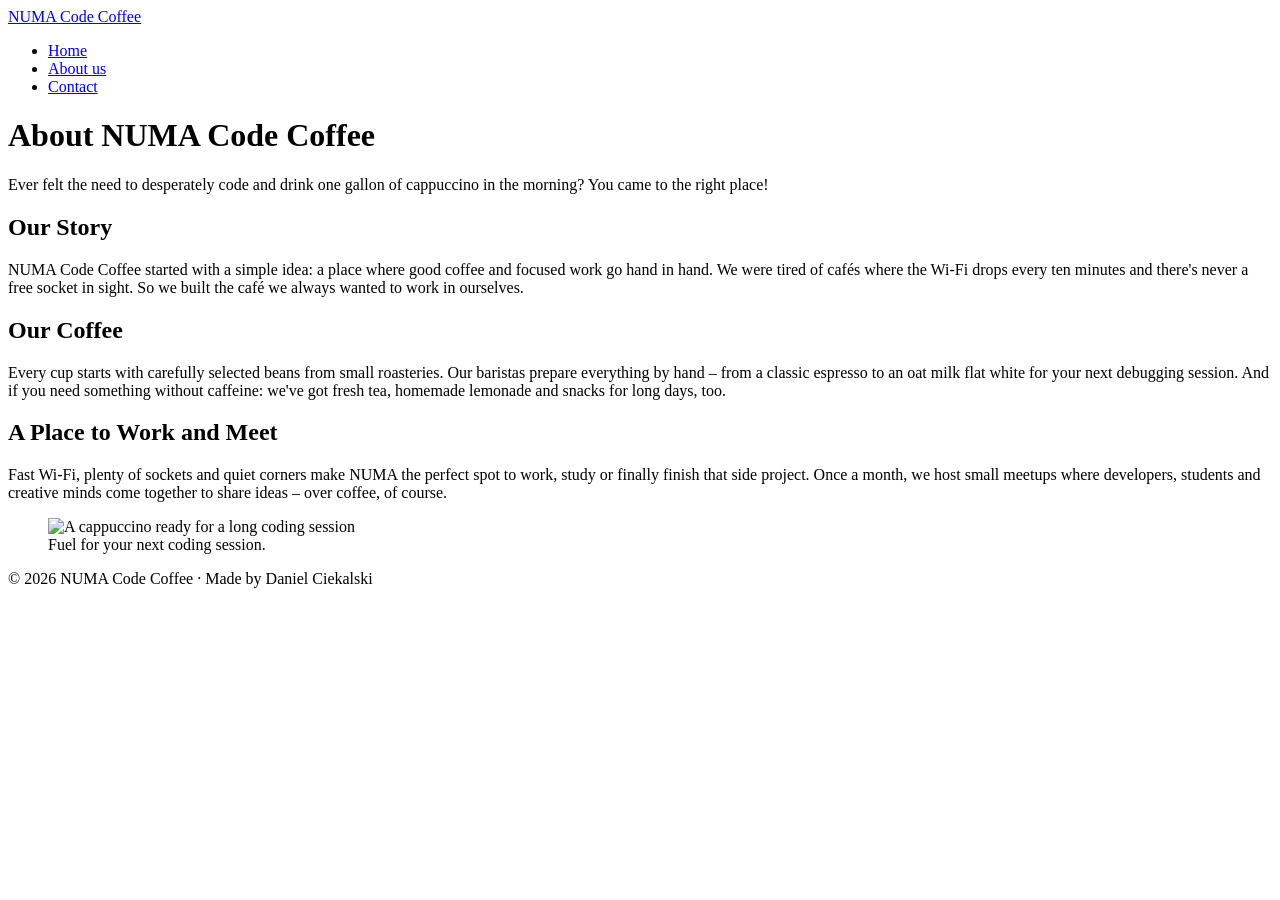
==== about.html @ 97b48c05 "Add semantic HTML structure" ====
<!DOCTYPE html>
<html lang="en">
<head>
    <meta charset="UTF-8">
    <meta name="viewport" content="width=device-width, initial-scale=1.0">
    <meta name="description" content="About NUMA Code Coffee – a café in Norderstedt for developers, students and everyone who loves good coffee.">
    <title>NUMA Code Coffee – About us</title>
</head>
<body>

    <header>
        <a href="index.html">NUMA Code Coffee</a>
        <nav>
            <ul>
                <li><a href="index.html">Home</a></li>
                <li><a href="about.html" aria-current="page">About us</a></li>
                <li><a href="contact.html">Contact</a></li>
            </ul>
        </nav>
    </header>

    <main>
        <h1>About NUMA Code Coffee</h1>
        <p>Ever felt the need to desperately code and drink one gallon of cappuccino in the morning? You came to the right place!</p>

        <section>
            <h2>Our Story</h2>
            <p>NUMA Code Coffee started with a simple idea: a place where good coffee and focused work go hand in hand. We were tired of cafés where the Wi-Fi drops every ten minutes and there's never a free socket in sight. So we built the café we always wanted to work in ourselves.</p>
        </section>

        <section>
            <h2>Our Coffee</h2>
            <p>Every cup starts with carefully selected beans from small roasteries. Our baristas prepare everything by hand – from a classic espresso to an oat milk flat white for your next debugging session. And if you need something without caffeine: we've got fresh tea, homemade lemonade and snacks for long days, too.</p>
        </section>

        <section>
            <h2>A Place to Work and Meet</h2>
            <p>Fast Wi-Fi, plenty of sockets and quiet corners make NUMA the perfect spot to work, study or finally finish that side project. Once a month, we host small meetups where developers, students and creative minds come together to share ideas – over coffee, of course.</p>
        </section>

        <figure>
            <img src="https://images.pexels.com/photos/4913342/pexels-photo-4913342.jpeg" alt="A cappuccino ready for a long coding session" width="400">
            <figcaption>Fuel for your next coding session.</figcaption>
        </figure>
    </main>

    <footer>
        <p>&copy; 2026 NUMA Code Coffee · Made by Daniel Ciekalski</p>
    </footer>

</body>
</html>
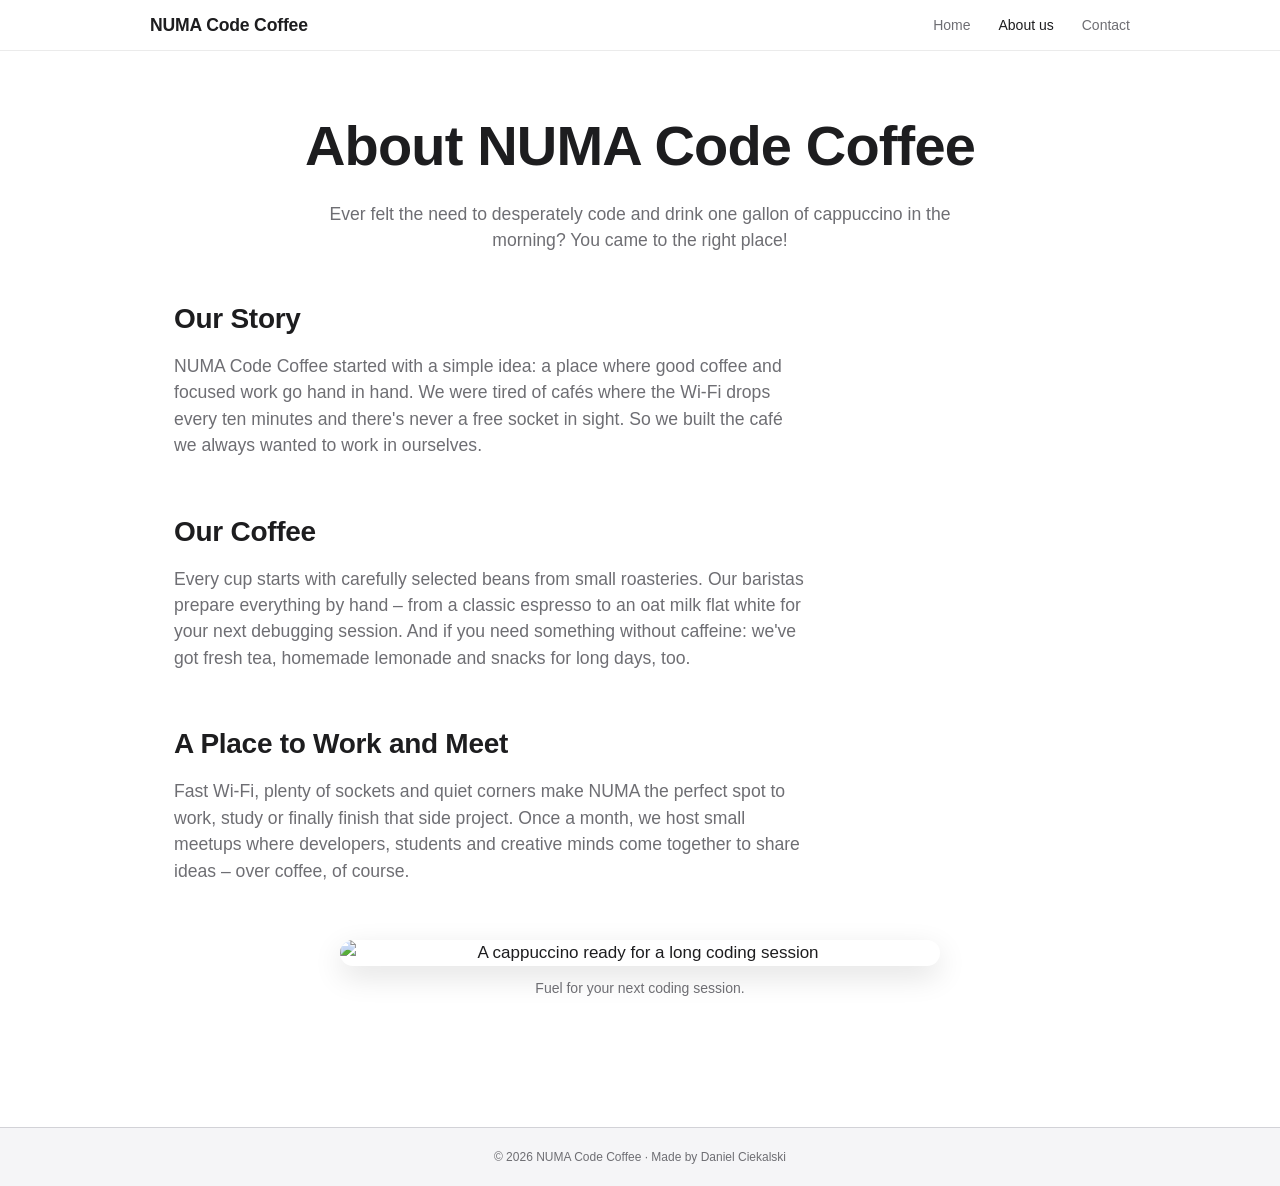
==== commit aae463c6: "Add stylesheet for all pages" ====
--- a/about.html
+++ b/about.html
@@ -5,6 +5,7 @@
     <meta name="viewport" content="width=device-width, initial-scale=1.0">
     <meta name="description" content="About NUMA Code Coffee – a café in Norderstedt for developers, students and everyone who loves good coffee.">
     <title>NUMA Code Coffee – About us</title>
+    <link rel="stylesheet" href="style.css">
 </head>
 <body>
 
--- a/style.css
+++ b/style.css
@@ -0,0 +1,263 @@
+/* NUMA Code Coffee – shared stylesheet for all pages (Apple-inspired, clean and minimal) */
+
+/* ---------- Variables ---------- */
+:root {
+    --color-text: #1d1d1f;
+    --color-text-secondary: #6e6e73;
+    --color-bg: #ffffff;
+    --color-surface: #f5f5f7;
+    --color-border: #d2d2d7;
+    --color-accent: #0071e3;
+    --color-accent-hover: #0077ed;
+    --font-system: -apple-system, BlinkMacSystemFont, "SF Pro Text", "Segoe UI", Roboto, "Helvetica Neue", Arial, sans-serif;
+    --content-width: 980px;
+    --radius: 18px;
+}
+
+/* ---------- Base ---------- */
+*,
+*::before,
+*::after {
+    box-sizing: border-box;
+}
+
+body {
+    margin: 0;
+    font-family: var(--font-system);
+    font-size: 17px;
+    line-height: 1.5;
+    color: var(--color-text);
+    background: var(--color-bg);
+    -webkit-font-smoothing: antialiased;
+    -moz-osx-font-smoothing: grayscale;
+    min-height: 100vh;
+    display: flex;
+    flex-direction: column;
+}
+
+img {
+    max-width: 100%;
+    height: auto;
+    display: block;
+}
+
+a {
+    color: var(--color-accent);
+    text-decoration: none;
+}
+
+a:hover {
+    text-decoration: underline;
+}
+
+/* ---------- Header (shared) ---------- */
+header {
+    position: sticky;
+    top: 0;
+    z-index: 10;
+    display: flex;
+    align-items: center;
+    justify-content: space-between;
+    gap: 1rem;
+    padding: 0.75rem max(1.5rem, calc((100% - var(--content-width)) / 2));
+    background: rgba(255, 255, 255, 0.8);
+    -webkit-backdrop-filter: saturate(180%) blur(20px);
+    backdrop-filter: saturate(180%) blur(20px);
+    border-bottom: 1px solid rgba(0, 0, 0, 0.08);
+}
+
+header > a {
+    font-size: 1.1rem;
+    font-weight: 600;
+    letter-spacing: -0.01em;
+    color: var(--color-text);
+}
+
+header > a:hover {
+    text-decoration: none;
+}
+
+nav ul {
+    display: flex;
+    gap: 1.75rem;
+    margin: 0;
+    padding: 0;
+    list-style: none;
+}
+
+nav a {
+    font-size: 14px;
+    color: var(--color-text-secondary);
+    transition: color 0.2s ease;
+}
+
+nav a:hover {
+    color: var(--color-text);
+    text-decoration: none;
+}
+
+nav a[aria-current="page"] {
+    color: var(--color-text);
+    font-weight: 500;
+}
+
+/* ---------- Main ---------- */
+main {
+    flex: 1;
+    width: 100%;
+    max-width: var(--content-width);
+    margin: 0 auto;
+    padding: 4rem 1.5rem 5rem;
+}
+
+h1 {
+    margin: 0 0 1.5rem;
+    font-size: clamp(2.5rem, 6vw, 3.5rem);
+    font-weight: 700;
+    line-height: 1.1;
+    letter-spacing: -0.015em;
+    text-align: center;
+}
+
+h2 {
+    margin: 0 0 0.75rem;
+    font-size: 1.75rem;
+    font-weight: 600;
+    line-height: 1.2;
+    letter-spacing: -0.01em;
+}
+
+p {
+    max-width: 65ch;
+    font-size: 1.1rem;
+    color: var(--color-text-secondary);
+}
+
+main > p {
+    margin: 0 auto 3rem;
+    text-align: center;
+}
+
+section {
+    margin-bottom: 3.5rem;
+}
+
+/* ---------- Figures & images ---------- */
+figure {
+    margin: 3rem auto;
+    max-width: 600px;
+    text-align: center;
+}
+
+figure img {
+    width: 100%;
+    border-radius: var(--radius);
+    box-shadow: 0 10px 30px rgba(0, 0, 0, 0.12);
+}
+
+figcaption {
+    margin-top: 0.75rem;
+    font-size: 14px;
+    color: var(--color-text-secondary);
+}
+
+/* ---------- Contact: address & form ---------- */
+address {
+    font-style: normal;
+    font-size: 1.1rem;
+    line-height: 1.8;
+    color: var(--color-text-secondary);
+}
+
+form {
+    display: grid;
+    gap: 0.5rem;
+    max-width: 560px;
+}
+
+label {
+    margin-top: 0.75rem;
+    font-size: 14px;
+    font-weight: 500;
+}
+
+input,
+textarea {
+    width: 100%;
+    padding: 0.75rem 1rem;
+    font: inherit;
+    color: var(--color-text);
+    background: var(--color-bg);
+    border: 1px solid var(--color-border);
+    border-radius: 12px;
+    transition: border-color 0.2s ease, box-shadow 0.2s ease;
+}
+
+textarea {
+    resize: vertical;
+}
+
+input:focus,
+textarea:focus {
+    outline: none;
+    border-color: var(--color-accent);
+    box-shadow: 0 0 0 4px rgba(0, 113, 227, 0.2);
+}
+
+button {
+    justify-self: start;
+    margin-top: 1rem;
+    padding: 0.7rem 1.6rem;
+    font: inherit;
+    font-weight: 500;
+    color: #ffffff;
+    background: var(--color-accent);
+    border: none;
+    border-radius: 980px;
+    cursor: pointer;
+    transition: background 0.2s ease;
+}
+
+button:hover {
+    background: var(--color-accent-hover);
+}
+
+button:focus-visible {
+    outline: none;
+    box-shadow: 0 0 0 4px rgba(0, 113, 227, 0.3);
+}
+
+/* ---------- Footer (shared) ---------- */
+footer {
+    padding: 1.25rem max(1.5rem, calc((100% - var(--content-width)) / 2));
+    background: var(--color-surface);
+    border-top: 1px solid var(--color-border);
+    text-align: center;
+}
+
+footer p {
+    max-width: none;
+    margin: 0;
+    font-size: 12px;
+    color: var(--color-text-secondary);
+}
+
+/* ---------- Responsive ---------- */
+@media (max-width: 600px) {
+    header {
+        flex-direction: column;
+        gap: 0.5rem;
+    }
+
+    nav ul {
+        gap: 1.25rem;
+    }
+
+    main {
+        padding: 2.5rem 1.25rem 3.5rem;
+    }
+
+    h2 {
+        font-size: 1.5rem;
+    }
+}
